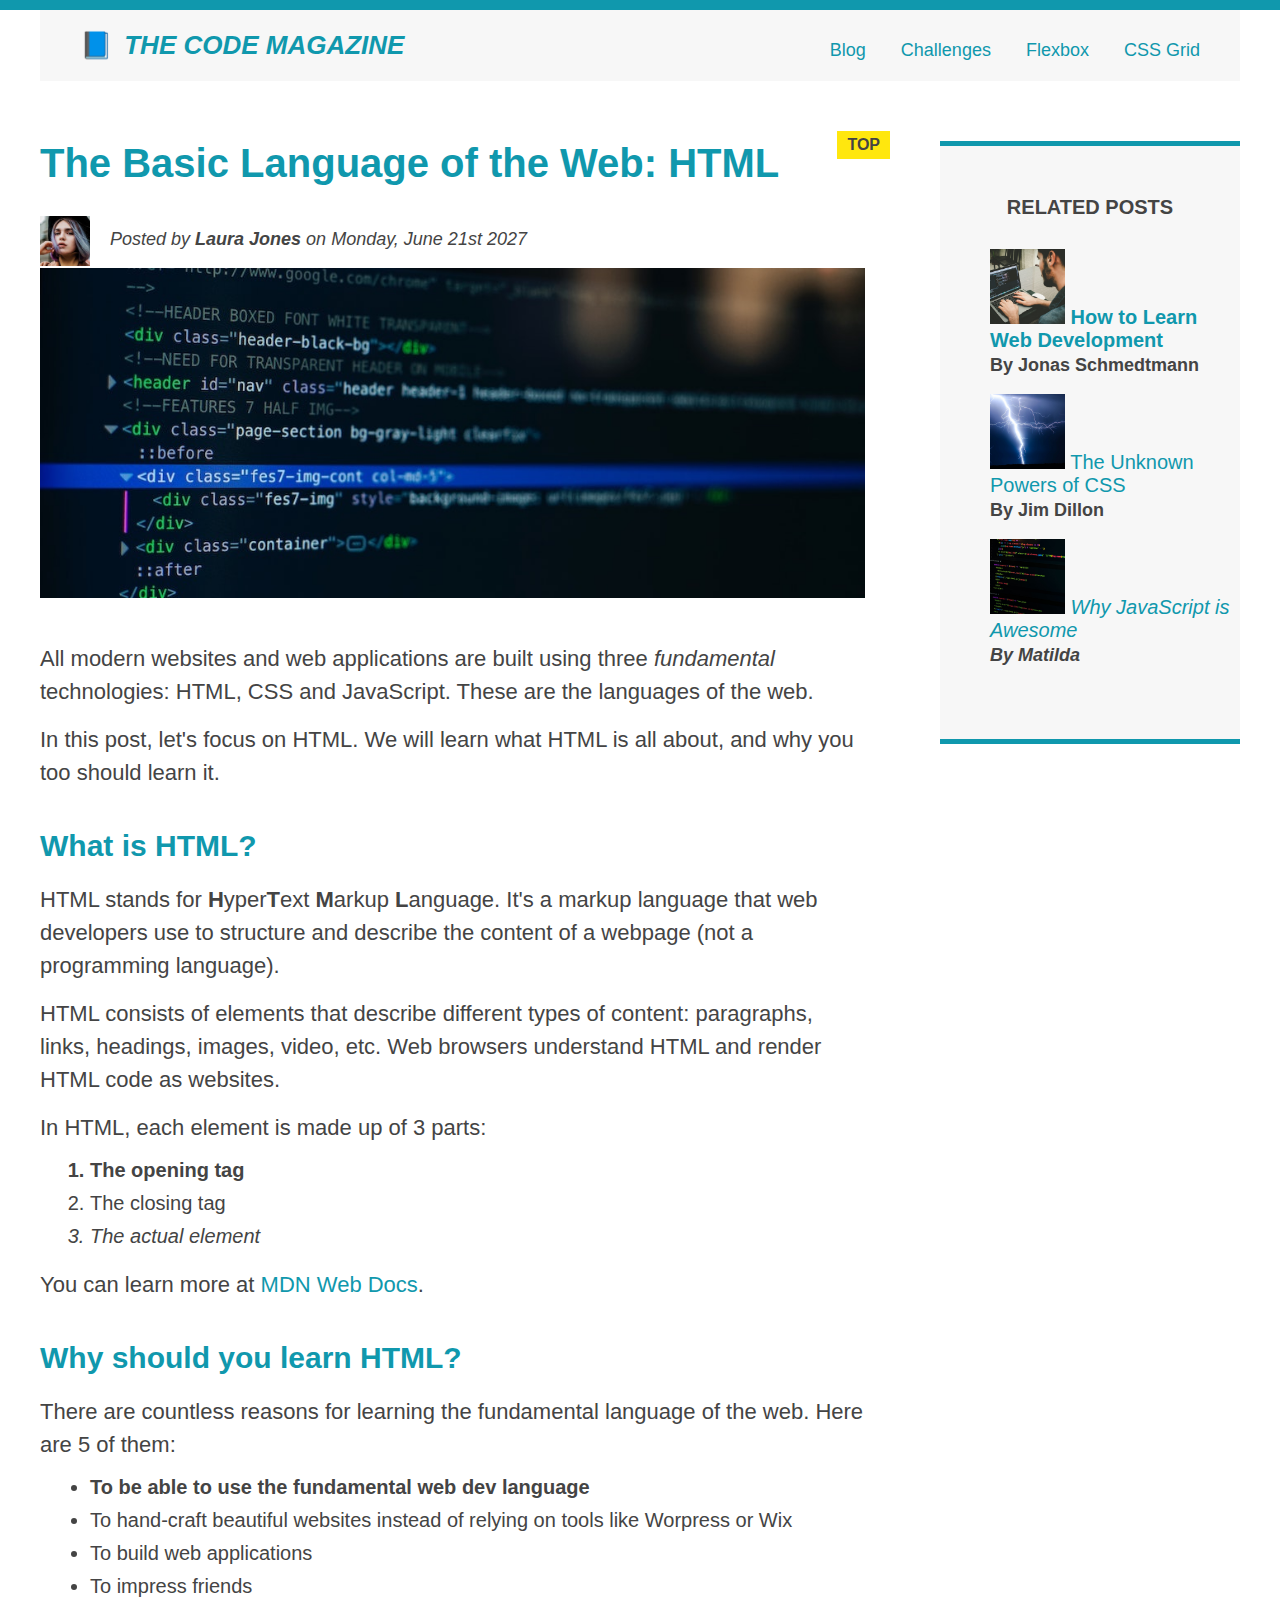
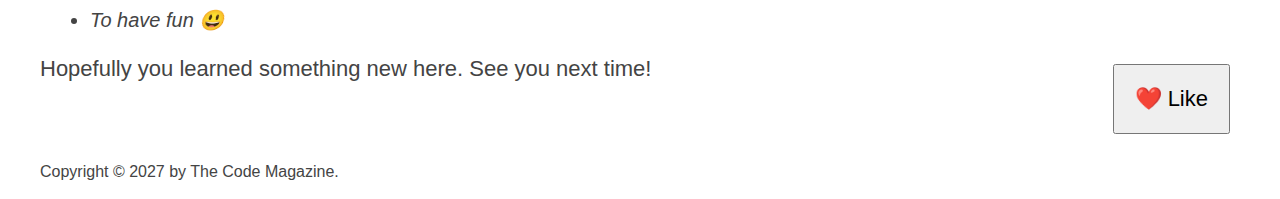
==== 03-CSS-Layouts/index.html @ b21993b3 "floats are added to the project" ====
<!DOCTYPE html>
<html lang="en">
  <head>
    <meta charset="UTF-8" />
    <link href="style.css" rel="stylesheet" />

    <title>The Basic Language of the Web: HTML</title>
  </head>

  <body>
    <!--
    <h1>The Basic Language of the Web: HTML</h1>
    <h2>The Basic Language of the Web: HTML</h2>
    <h3>The Basic Language of the Web: HTML</h3>
    <h4>The Basic Language of the Web: HTML</h4>
    <h5>The Basic Language of the Web: HTML</h5>
    <h6>The Basic Language of the Web: HTML</h6>
    -->

    <div class="container">
      <header class="main-header clearfix">
        <h1>📘 The Code Magazine</h1>

        <nav>
          <!-- <strong>This is the navigation</strong> -->
          <a href="blog.html">Blog</a>
          <a href="#">Challenges</a>
          <a href="#">Flexbox</a>
          <a href="#">CSS Grid</a>
        </nav>
      </header>

      <article>
        <header class="post-header">
          <h2>The Basic Language of the Web: HTML</h2>

          <img
            src="img/laura-jones.jpg"
            alt="Headshot of Laura Jones"
            height="50"
            width="50"
            class="author-img"
          />

          <p id="author" class="author">
            Posted by <strong>Laura Jones</strong> on Monday, June 21st 2027
          </p>

          <img
            src="img/post-img.jpg"
            alt="HTML code on a screen"
            width="500"
            height="200"
            class="post-img"
          />
          <button>❤️ Like</button>
        </header>

        <p>
          All modern websites and web applications are built using three
          <em>fundamental</em>
          technologies: HTML, CSS and JavaScript. These are the languages of the
          web.
        </p>

        <p>
          In this post, let's focus on HTML. We will learn what HTML is all
          about, and why you too should learn it.
        </p>

        <h3>What is HTML?</h3>
        <p>
          HTML stands for <strong>H</strong>yper<strong>T</strong>ext
          <strong>M</strong>arkup <strong>L</strong>anguage. It's a markup
          language that web developers use to structure and describe the content
          of a webpage (not a programming language).
        </p>
        <p>
          HTML consists of elements that describe different types of content:
          paragraphs, links, headings, images, video, etc. Web browsers
          understand HTML and render HTML code as websites.
        </p>
        <p>In HTML, each element is made up of 3 parts:</p>

        <ol>
          <li class="first-li">The opening tag</li>
          <li>The closing tag</li>
          <li>The actual element</li>
        </ol>

        <p>
          You can learn more at
          <a
            href="https://developer.mozilla.org/en-US/docs/Web/HTML"
            target="_blank"
            >MDN Web Docs</a
          >.
        </p>

        <h3>Why should you learn HTML?</h3>

        <p>
          There are countless reasons for learning the fundamental language of
          the web. Here are 5 of them:
        </p>

        <ul>
          <li class="first-li">
            To be able to use the fundamental web dev language
          </li>
          <li>
            To hand-craft beautiful websites instead of relying on tools like
            Worpress or Wix
          </li>
          <li>To build web applications</li>
          <li>To impress friends</li>
          <li>To have fun 😃</li>
        </ul>

        <p>Hopefully you learned something new here. See you next time!</p>
      </article>

      <aside>
        <h4>Related posts</h4>

        <ul class="related">
          <li>
            <img
              src="img/related-1.jpg"
              alt="Person programming"
              width="75"
              height="75"
            />
            <a href="#">How to Learn Web Development</a>
            <p class="related-author">By Jonas Schmedtmann</p>
          </li>
          <li>
            <img
              src="img/related-2.jpg"
              alt="Lightning"
              width="75"
              height="75"
            />
            <a href="#">The Unknown Powers of CSS</a>
            <p class="related-author">By Jim Dillon</p>
          </li>
          <li>
            <img
              src="img/related-3.jpg"
              alt="JavaScript code on a screen"
              width="75"
              height="75"
            />
            <a href="#">Why JavaScript is Awesome</a>
            <p class="related-author">By Matilda</p>
          </li>
        </ul>
      </aside>

      <footer>
        <p id="copyright" class="copyright text">
          Copyright &copy; 2027 by The Code Magazine.
        </p>
      </footer>
    </div>
  </body>
</html>
---- 03-CSS-Layouts/style.css ----
* {
  /* border-top: 10px solid #1098ad; */
  margin: 0;
  padding: 0;
  box-sizing: border-box;
}

/* PAGE SECTIONS */
body {
  color: #444;
  font-family: sans-serif;

  border-top: 10px solid #1098ad;
  position: relative;
}

.container {
  width: 1200px;
  /* margin-left: auto;
  margin-right: auto; */
  margin: 0 auto;
}

.main-header {
  background-color: #f7f7f7;
  /* padding: 20px;
  padding-left: 40px;
  padding-right: 40px; */
  padding: 20px 40px;
  margin-bottom: 60px;
  /* height: 80px; */
}

nav {
  font-size: 18px;
  /* text-align: center; */
}

article {
  margin-bottom: 60px;
}

.post-header {
  margin-bottom: 40px;
  /* position: relative; */
}

aside {
  background-color: #f7f7f7;
  border-top: 5px solid #1098ad;
  border-bottom: 5px solid #1098ad;
  /* padding-top: 50px;
  padding-bottom: 50px; */
  padding: 50px 0;
  width: 500px;
}

/* SMALLER ELEMENTS */
h1,
h2,
h3 {
  color: #1098ad;
}

h1 {
  font-size: 26px;
  text-transform: uppercase;
  font-style: italic;
}

h2 {
  font-size: 40px;
  margin-bottom: 30px;
}

h3 {
  font-size: 30px;
  margin-bottom: 20px;
  margin-top: 40px;
}

h4 {
  font-size: 20px;
  text-transform: uppercase;
  text-align: center;
}

p {
  font-size: 22px;
  line-height: 1.5;
  margin-bottom: 15px;
}

ul,
ol {
  margin-left: 50px;
  margin-bottom: 20px;
}

li {
  font-size: 20px;
  margin-bottom: 10px;
  /* display: inline; */
}

li:last-child {
  margin-bottom: 0;
}

/* footer p {
  font-size: 16px;
} */

/* article header p {
  font-style: italic;
} */

#author {
  font-style: italic;
  font-size: 18px;
}

#copyright {
  font-size: 16px;
}

.related-author {
  font-size: 18px;
  font-weight: bold;
}

/* ul {
  list-style: none;
} */

.related {
  list-style: none;
}

body {
  /* background-color: orangered; */
}

/* .first-li {
  font-weight: bold;
} */

li:first-child {
  font-weight: bold;
}

li:last-child {
  font-style: italic;
}

li:nth-child(even) {
  /* color: red; */
}

/* Misconception: this won't work! */
article p:first-child {
  color: red;
}

/* Styling links */
a:link {
  color: #1098ad;
  text-decoration: none;
}

a:visited {
  /* color: #777; */
  color: #1098ad;
}

a:hover {
  color: orangered;
  font-weight: bold;
  text-decoration: underline orangered;
}

a:active {
  background-color: black;
  font-style: italic;
}
/* LVHA */

.post-img {
  width: 100%;
  height: auto;
}

nav a:link {
  /* background-color: orangered;
  margin: 20px;
  padding: 20px;

  display: block; */

  margin-right: 30px;
  margin-top: 10px;
  display: inline-block;
}

nav a:link:last-child {
  margin-right: 0;
}

button {
  font-size: 22px;
  padding: 20px;
  cursor: pointer;

  position: absolute;
  /* top: 50px;
  left: 50px; */
  bottom: 50px;
  right: 50px;
}

h1::first-letter {
  font-style: normal;
  margin-right: 5px;
}

h3 + p::first-line {
  /* color: red; */
}

h2 {
  /* background-color: orange; */
  position: relative;
}

h2::before {
  content: "TOP";
  background-color: #ffe70e;
  color: #444;
  font-size: 16px;
  font-weight: bold;
  display: inline-block;
  padding: 5px 10px;
  position: absolute;
  top: -10px;
  right: -25px;
}

h4 {
  margin-bottom: 30px;
}

/* Resolving conflicts */
/* #copyright {
  color: red;
}

.copyright {
  color: blue;
}

.text {
  color: yellow;
}

footer p {
  color: green !important;
} */

/* nav a:link,
nav p {
  font-size: 18px;
} */

/* FLOATS  */

.author-img {
  float: left;
}

.author {
  float: left;
  margin-left: 20px;
  margin-top: 10px;
}

h1 {
  float: left;
}

nav {
  float: right;
}

.clearfix::after {
  content: "";
  display: block;
  clear: both;
}

article {
  float: left;
  width: 825px;
}

aside {
  float: right;
  width: 300px;
}

footer {
  clear: both;
}
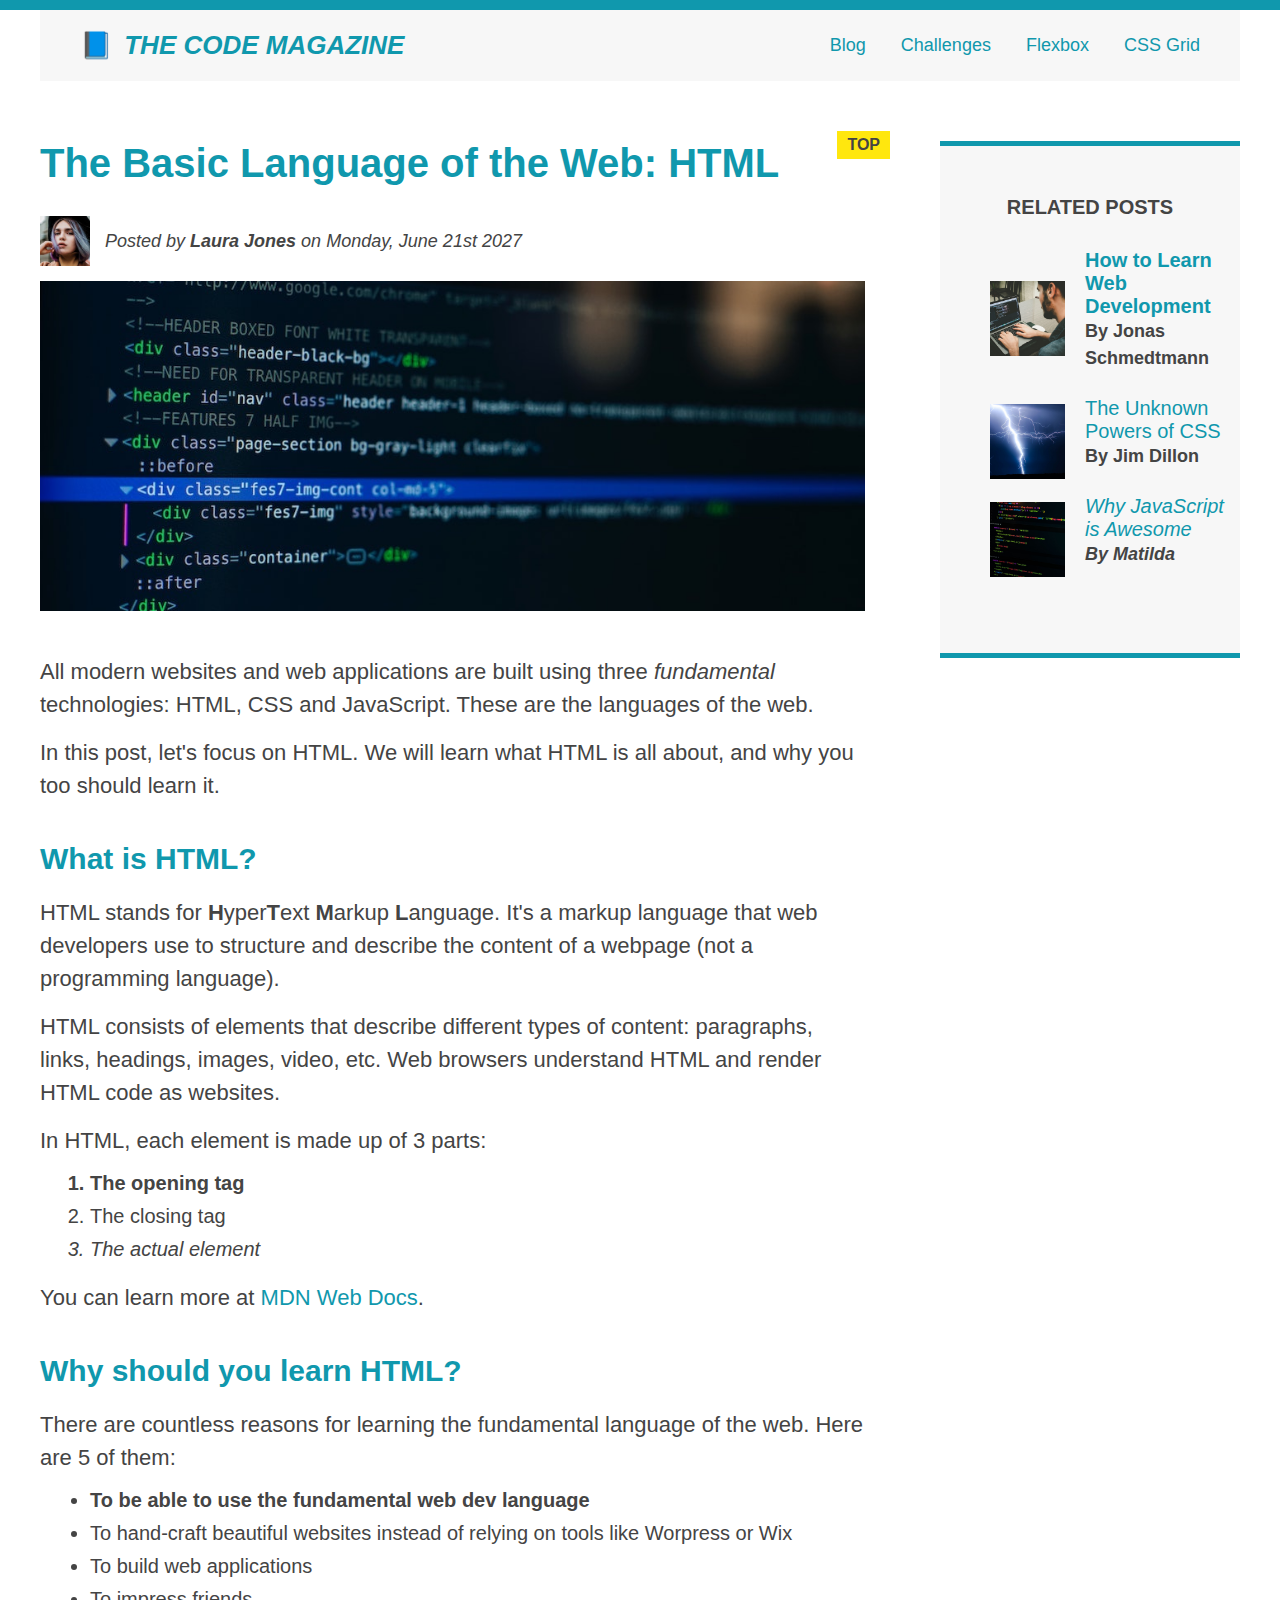
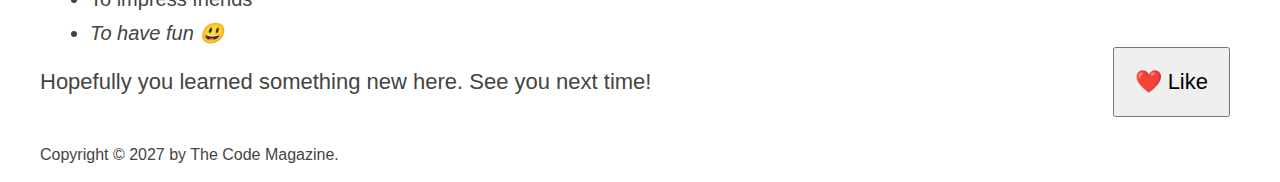
==== commit 54e9331b: "flex is added to the project" ====
--- a/03-CSS-Layouts/index.html
+++ b/03-CSS-Layouts/index.html
@@ -25,137 +25,146 @@
           <!-- <strong>This is the navigation</strong> -->
           <a href="blog.html">Blog</a>
           <a href="#">Challenges</a>
-          <a href="#">Flexbox</a>
-          <a href="#">CSS Grid</a>
+          <a href="./flexbox.html">Flexbox</a>
+          <a href="./css-grid.html">CSS Grid</a>
         </nav>
       </header>
 
-      <article>
-        <header class="post-header">
-          <h2>The Basic Language of the Web: HTML</h2>
+      <div class="row">
+        <article>
+          <header class="post-header">
+            <h2>The Basic Language of the Web: HTML</h2>
 
-          <img
-            src="img/laura-jones.jpg"
-            alt="Headshot of Laura Jones"
-            height="50"
-            width="50"
-            class="author-img"
-          />
+            <div class="author-info">
+              <img
+                src="img/laura-jones.jpg"
+                alt="Headshot of Laura Jones"
+                height="50"
+                width="50"
+                class="author-img"
+              />
 
-          <p id="author" class="author">
-            Posted by <strong>Laura Jones</strong> on Monday, June 21st 2027
+              <p id="author">
+                Posted by <strong>Laura Jones</strong> on Monday, June 21st 2027
+              </p>
+            </div>
+
+            <img
+              src="img/post-img.jpg"
+              alt="HTML code on a screen"
+              width="500"
+              height="200"
+              class="post-img"
+            />
+            <button>❤️ Like</button>
+          </header>
+
+          <p>
+            All modern websites and web applications are built using three
+            <em>fundamental</em>
+            technologies: HTML, CSS and JavaScript. These are the languages of
+            the web.
           </p>
 
-          <img
-            src="img/post-img.jpg"
-            alt="HTML code on a screen"
-            width="500"
-            height="200"
-            class="post-img"
-          />
-          <button>❤️ Like</button>
-        </header>
+          <p>
+            In this post, let's focus on HTML. We will learn what HTML is all
+            about, and why you too should learn it.
+          </p>
 
-        <p>
-          All modern websites and web applications are built using three
-          <em>fundamental</em>
-          technologies: HTML, CSS and JavaScript. These are the languages of the
-          web.
-        </p>
+          <h3>What is HTML?</h3>
+          <p>
+            HTML stands for <strong>H</strong>yper<strong>T</strong>ext
+            <strong>M</strong>arkup <strong>L</strong>anguage. It's a markup
+            language that web developers use to structure and describe the
+            content of a webpage (not a programming language).
+          </p>
+          <p>
+            HTML consists of elements that describe different types of content:
+            paragraphs, links, headings, images, video, etc. Web browsers
+            understand HTML and render HTML code as websites.
+          </p>
+          <p>In HTML, each element is made up of 3 parts:</p>
 
-        <p>
-          In this post, let's focus on HTML. We will learn what HTML is all
-          about, and why you too should learn it.
-        </p>
+          <ol>
+            <li class="first-li">The opening tag</li>
+            <li>The closing tag</li>
+            <li>The actual element</li>
+          </ol>
 
-        <h3>What is HTML?</h3>
-        <p>
-          HTML stands for <strong>H</strong>yper<strong>T</strong>ext
-          <strong>M</strong>arkup <strong>L</strong>anguage. It's a markup
-          language that web developers use to structure and describe the content
-          of a webpage (not a programming language).
-        </p>
-        <p>
-          HTML consists of elements that describe different types of content:
-          paragraphs, links, headings, images, video, etc. Web browsers
-          understand HTML and render HTML code as websites.
-        </p>
-        <p>In HTML, each element is made up of 3 parts:</p>
+          <p>
+            You can learn more at
+            <a
+              href="https://developer.mozilla.org/en-US/docs/Web/HTML"
+              target="_blank"
+              >MDN Web Docs</a
+            >.
+          </p>
 
-        <ol>
-          <li class="first-li">The opening tag</li>
-          <li>The closing tag</li>
-          <li>The actual element</li>
-        </ol>
+          <h3>Why should you learn HTML?</h3>
 
-        <p>
-          You can learn more at
-          <a
-            href="https://developer.mozilla.org/en-US/docs/Web/HTML"
-            target="_blank"
-            >MDN Web Docs</a
-          >.
-        </p>
+          <p>
+            There are countless reasons for learning the fundamental language of
+            the web. Here are 5 of them:
+          </p>
 
-        <h3>Why should you learn HTML?</h3>
+          <ul>
+            <li class="first-li">
+              To be able to use the fundamental web dev language
+            </li>
+            <li>
+              To hand-craft beautiful websites instead of relying on tools like
+              Worpress or Wix
+            </li>
+            <li>To build web applications</li>
+            <li>To impress friends</li>
+            <li>To have fun 😃</li>
+          </ul>
 
-        <p>
-          There are countless reasons for learning the fundamental language of
-          the web. Here are 5 of them:
-        </p>
+          <p>Hopefully you learned something new here. See you next time!</p>
+        </article>
 
-        <ul>
-          <li class="first-li">
-            To be able to use the fundamental web dev language
-          </li>
-          <li>
-            To hand-craft beautiful websites instead of relying on tools like
-            Worpress or Wix
-          </li>
-          <li>To build web applications</li>
-          <li>To impress friends</li>
-          <li>To have fun 😃</li>
-        </ul>
-
-        <p>Hopefully you learned something new here. See you next time!</p>
-      </article>
-
-      <aside>
-        <h4>Related posts</h4>
-
-        <ul class="related">
-          <li>
-            <img
-              src="img/related-1.jpg"
-              alt="Person programming"
-              width="75"
-              height="75"
-            />
-            <a href="#">How to Learn Web Development</a>
-            <p class="related-author">By Jonas Schmedtmann</p>
-          </li>
-          <li>
-            <img
-              src="img/related-2.jpg"
-              alt="Lightning"
-              width="75"
-              height="75"
-            />
-            <a href="#">The Unknown Powers of CSS</a>
-            <p class="related-author">By Jim Dillon</p>
-          </li>
-          <li>
-            <img
-              src="img/related-3.jpg"
-              alt="JavaScript code on a screen"
-              width="75"
-              height="75"
-            />
-            <a href="#">Why JavaScript is Awesome</a>
-            <p class="related-author">By Matilda</p>
-          </li>
-        </ul>
-      </aside>
+        <aside>
+          <h4>Related posts</h4>
+          <ul class="related">
+            <li class="related-post">
+              <img
+                src="img/related-1.jpg"
+                alt="Person programming"
+                width="75"
+                height="75"
+              />
+              <div>
+                <a href="#">How to Learn Web Development</a>
+                <p class="related-author">By Jonas Schmedtmann</p>
+              </div>
+            </li>
+            <li class="related-post">
+              <img
+                src="img/related-2.jpg"
+                alt="Lightning"
+                width="75"
+                height="75"
+              />
+              <div>
+                <a href="#">The Unknown Powers of CSS</a>
+                <p class="related-author">By Jim Dillon</p>
+              </div>
+            </li>
+            <li class="related-post">
+              <img
+                src="img/related-3.jpg"
+                alt="JavaScript code on a screen"
+                width="75"
+                height="75"
+              />
+              <div>
+                <a href="#">Why JavaScript is Awesome</a>
+                <p class="related-author">By Matilda</p>
+              </div>
+            </li>
+          </ul>
+        </aside>
+      </div>
 
       <footer>
         <p id="copyright" class="copyright text">
--- a/03-CSS-Layouts/style.css
+++ b/03-CSS-Layouts/style.css
@@ -118,6 +118,8 @@
 #author {
   font-style: italic;
   font-size: 18px;
+  margin-bottom: 0px;
+  margin-left: 15px;
 }
 
 #copyright {
@@ -198,7 +200,7 @@
   display: block; */
 
   margin-right: 30px;
-  margin-top: 10px;
+  /* margin-top: 10px; */
   display: inline-block;
 }
 
@@ -273,7 +275,7 @@
 
 /* FLOATS  */
 
-.author-img {
+/* .author-img {
   float: left;
 }
 
@@ -309,4 +311,38 @@
 
 footer {
   clear: both;
-}
+} */
+
+.main-header {
+  display: flex;
+  align-items: center;
+  justify-content: space-between;
+}
+
+.author-info {
+  display: flex;
+  align-items: center;
+  margin-bottom: 15px;
+}
+
+.related-post {
+  display: flex;
+  gap: 20px;
+  align-items: center;
+}
+
+.row {
+  display: flex;
+  gap: 75px;
+  align-items: flex-start;
+  margin-bottom: 30px;
+}
+
+article {
+  flex: 0 0 825px;
+  margin-bottom: 0px;
+}
+
+aside {
+  flex: 0 0 300px;
+}
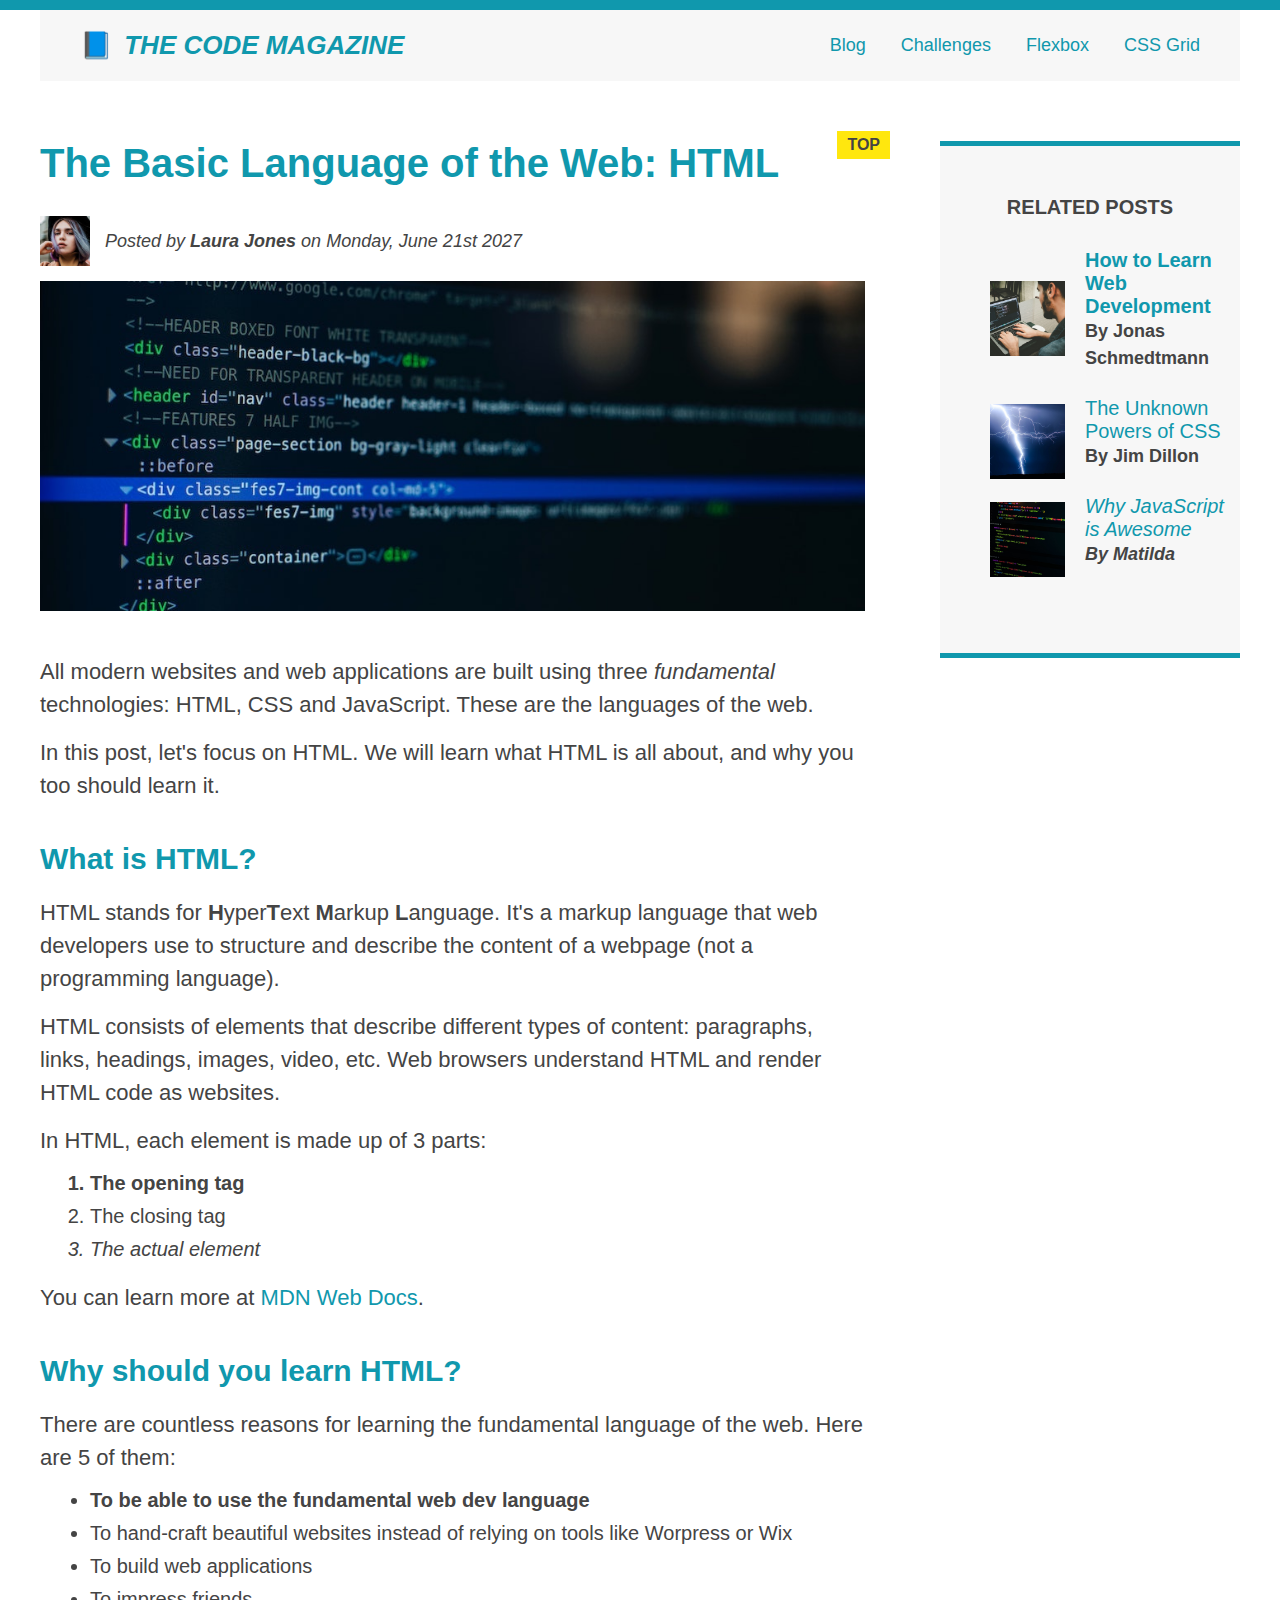
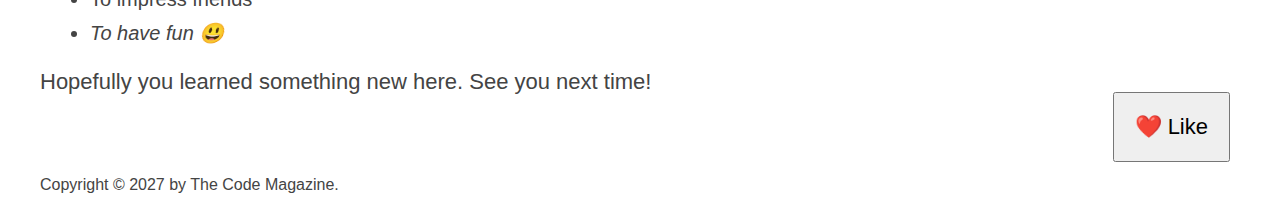
==== commit aed8500a: "grid is added to the project" ====
--- a/03-CSS-Layouts/index.html
+++ b/03-CSS-Layouts/index.html
@@ -30,141 +30,141 @@
         </nav>
       </header>
 
-      <div class="row">
-        <article>
-          <header class="post-header">
-            <h2>The Basic Language of the Web: HTML</h2>
+      <!-- <div class="row"> -->
+      <article>
+        <header class="post-header">
+          <h2>The Basic Language of the Web: HTML</h2>
 
-            <div class="author-info">
-              <img
-                src="img/laura-jones.jpg"
-                alt="Headshot of Laura Jones"
-                height="50"
-                width="50"
-                class="author-img"
-              />
+          <div class="author-info">
+            <img
+              src="img/laura-jones.jpg"
+              alt="Headshot of Laura Jones"
+              height="50"
+              width="50"
+              class="author-img"
+            />
 
-              <p id="author">
-                Posted by <strong>Laura Jones</strong> on Monday, June 21st 2027
-              </p>
+            <p id="author">
+              Posted by <strong>Laura Jones</strong> on Monday, June 21st 2027
+            </p>
+          </div>
+
+          <img
+            src="img/post-img.jpg"
+            alt="HTML code on a screen"
+            width="500"
+            height="200"
+            class="post-img"
+          />
+          <button>❤️ Like</button>
+        </header>
+
+        <p>
+          All modern websites and web applications are built using three
+          <em>fundamental</em>
+          technologies: HTML, CSS and JavaScript. These are the languages of the
+          web.
+        </p>
+
+        <p>
+          In this post, let's focus on HTML. We will learn what HTML is all
+          about, and why you too should learn it.
+        </p>
+
+        <h3>What is HTML?</h3>
+        <p>
+          HTML stands for <strong>H</strong>yper<strong>T</strong>ext
+          <strong>M</strong>arkup <strong>L</strong>anguage. It's a markup
+          language that web developers use to structure and describe the content
+          of a webpage (not a programming language).
+        </p>
+        <p>
+          HTML consists of elements that describe different types of content:
+          paragraphs, links, headings, images, video, etc. Web browsers
+          understand HTML and render HTML code as websites.
+        </p>
+        <p>In HTML, each element is made up of 3 parts:</p>
+
+        <ol>
+          <li class="first-li">The opening tag</li>
+          <li>The closing tag</li>
+          <li>The actual element</li>
+        </ol>
+
+        <p>
+          You can learn more at
+          <a
+            href="https://developer.mozilla.org/en-US/docs/Web/HTML"
+            target="_blank"
+            >MDN Web Docs</a
+          >.
+        </p>
+
+        <h3>Why should you learn HTML?</h3>
+
+        <p>
+          There are countless reasons for learning the fundamental language of
+          the web. Here are 5 of them:
+        </p>
+
+        <ul>
+          <li class="first-li">
+            To be able to use the fundamental web dev language
+          </li>
+          <li>
+            To hand-craft beautiful websites instead of relying on tools like
+            Worpress or Wix
+          </li>
+          <li>To build web applications</li>
+          <li>To impress friends</li>
+          <li>To have fun 😃</li>
+        </ul>
+
+        <p>Hopefully you learned something new here. See you next time!</p>
+      </article>
+
+      <aside>
+        <h4>Related posts</h4>
+        <ul class="related">
+          <li class="related-post">
+            <img
+              src="img/related-1.jpg"
+              alt="Person programming"
+              width="75"
+              height="75"
+            />
+            <div>
+              <a href="#">How to Learn Web Development</a>
+              <p class="related-author">By Jonas Schmedtmann</p>
             </div>
-
+          </li>
+          <li class="related-post">
             <img
-              src="img/post-img.jpg"
-              alt="HTML code on a screen"
-              width="500"
-              height="200"
-              class="post-img"
+              src="img/related-2.jpg"
+              alt="Lightning"
+              width="75"
+              height="75"
             />
-            <button>❤️ Like</button>
-          </header>
-
-          <p>
-            All modern websites and web applications are built using three
-            <em>fundamental</em>
-            technologies: HTML, CSS and JavaScript. These are the languages of
-            the web.
-          </p>
-
-          <p>
-            In this post, let's focus on HTML. We will learn what HTML is all
-            about, and why you too should learn it.
-          </p>
-
-          <h3>What is HTML?</h3>
-          <p>
-            HTML stands for <strong>H</strong>yper<strong>T</strong>ext
-            <strong>M</strong>arkup <strong>L</strong>anguage. It's a markup
-            language that web developers use to structure and describe the
-            content of a webpage (not a programming language).
-          </p>
-          <p>
-            HTML consists of elements that describe different types of content:
-            paragraphs, links, headings, images, video, etc. Web browsers
-            understand HTML and render HTML code as websites.
-          </p>
-          <p>In HTML, each element is made up of 3 parts:</p>
-
-          <ol>
-            <li class="first-li">The opening tag</li>
-            <li>The closing tag</li>
-            <li>The actual element</li>
-          </ol>
-
-          <p>
-            You can learn more at
-            <a
-              href="https://developer.mozilla.org/en-US/docs/Web/HTML"
-              target="_blank"
-              >MDN Web Docs</a
-            >.
-          </p>
-
-          <h3>Why should you learn HTML?</h3>
-
-          <p>
-            There are countless reasons for learning the fundamental language of
-            the web. Here are 5 of them:
-          </p>
-
-          <ul>
-            <li class="first-li">
-              To be able to use the fundamental web dev language
-            </li>
-            <li>
-              To hand-craft beautiful websites instead of relying on tools like
-              Worpress or Wix
-            </li>
-            <li>To build web applications</li>
-            <li>To impress friends</li>
-            <li>To have fun 😃</li>
-          </ul>
-
-          <p>Hopefully you learned something new here. See you next time!</p>
-        </article>
-
-        <aside>
-          <h4>Related posts</h4>
-          <ul class="related">
-            <li class="related-post">
-              <img
-                src="img/related-1.jpg"
-                alt="Person programming"
-                width="75"
-                height="75"
-              />
-              <div>
-                <a href="#">How to Learn Web Development</a>
-                <p class="related-author">By Jonas Schmedtmann</p>
-              </div>
-            </li>
-            <li class="related-post">
-              <img
-                src="img/related-2.jpg"
-                alt="Lightning"
-                width="75"
-                height="75"
-              />
-              <div>
-                <a href="#">The Unknown Powers of CSS</a>
-                <p class="related-author">By Jim Dillon</p>
-              </div>
-            </li>
-            <li class="related-post">
-              <img
-                src="img/related-3.jpg"
-                alt="JavaScript code on a screen"
-                width="75"
-                height="75"
-              />
-              <div>
-                <a href="#">Why JavaScript is Awesome</a>
-                <p class="related-author">By Matilda</p>
-              </div>
-            </li>
-          </ul>
-        </aside>
-      </div>
+            <div>
+              <a href="#">The Unknown Powers of CSS</a>
+              <p class="related-author">By Jim Dillon</p>
+            </div>
+          </li>
+          <li class="related-post">
+            <img
+              src="img/related-3.jpg"
+              alt="JavaScript code on a screen"
+              width="75"
+              height="75"
+            />
+            <div>
+              <a href="#">Why JavaScript is Awesome</a>
+              <p class="related-author">By Matilda</p>
+            </div>
+          </li>
+        </ul>
+      </aside>
+      <!-- </div> -->
 
       <footer>
         <p id="copyright" class="copyright text">
--- a/03-CSS-Layouts/style.css
+++ b/03-CSS-Layouts/style.css
@@ -27,7 +27,7 @@
   padding-left: 40px;
   padding-right: 40px; */
   padding: 20px 40px;
-  margin-bottom: 60px;
+  /* margin-bottom: 60px; */
   /* height: 80px; */
 }
 
@@ -37,7 +37,7 @@
 }
 
 article {
-  margin-bottom: 60px;
+  /* margin-bottom: 60px; */
 }
 
 .post-header {
@@ -52,7 +52,7 @@
   /* padding-top: 50px;
   padding-bottom: 50px; */
   padding: 50px 0;
-  width: 500px;
+  /* width: 500px; */
 }
 
 /* SMALLER ELEMENTS */
@@ -331,6 +331,7 @@
   align-items: center;
 }
 
+/* FLEX 
 .row {
   display: flex;
   gap: 75px;
@@ -345,4 +346,26 @@
 
 aside {
   flex: 0 0 300px;
-}
+} */
+
+/* GRID */
+
+.container {
+  display: grid;
+  grid-template-columns: auto 300px;
+  /* grid-template-rows: repeat(3, 1fr); */
+  column-gap: 75px;
+  row-gap: 60px;
+}
+
+.main-header {
+  grid-column: 1 / -1;
+}
+
+aside {
+  align-self: start;
+}
+
+footer {
+  grid-column: 1 / -1;
+}
